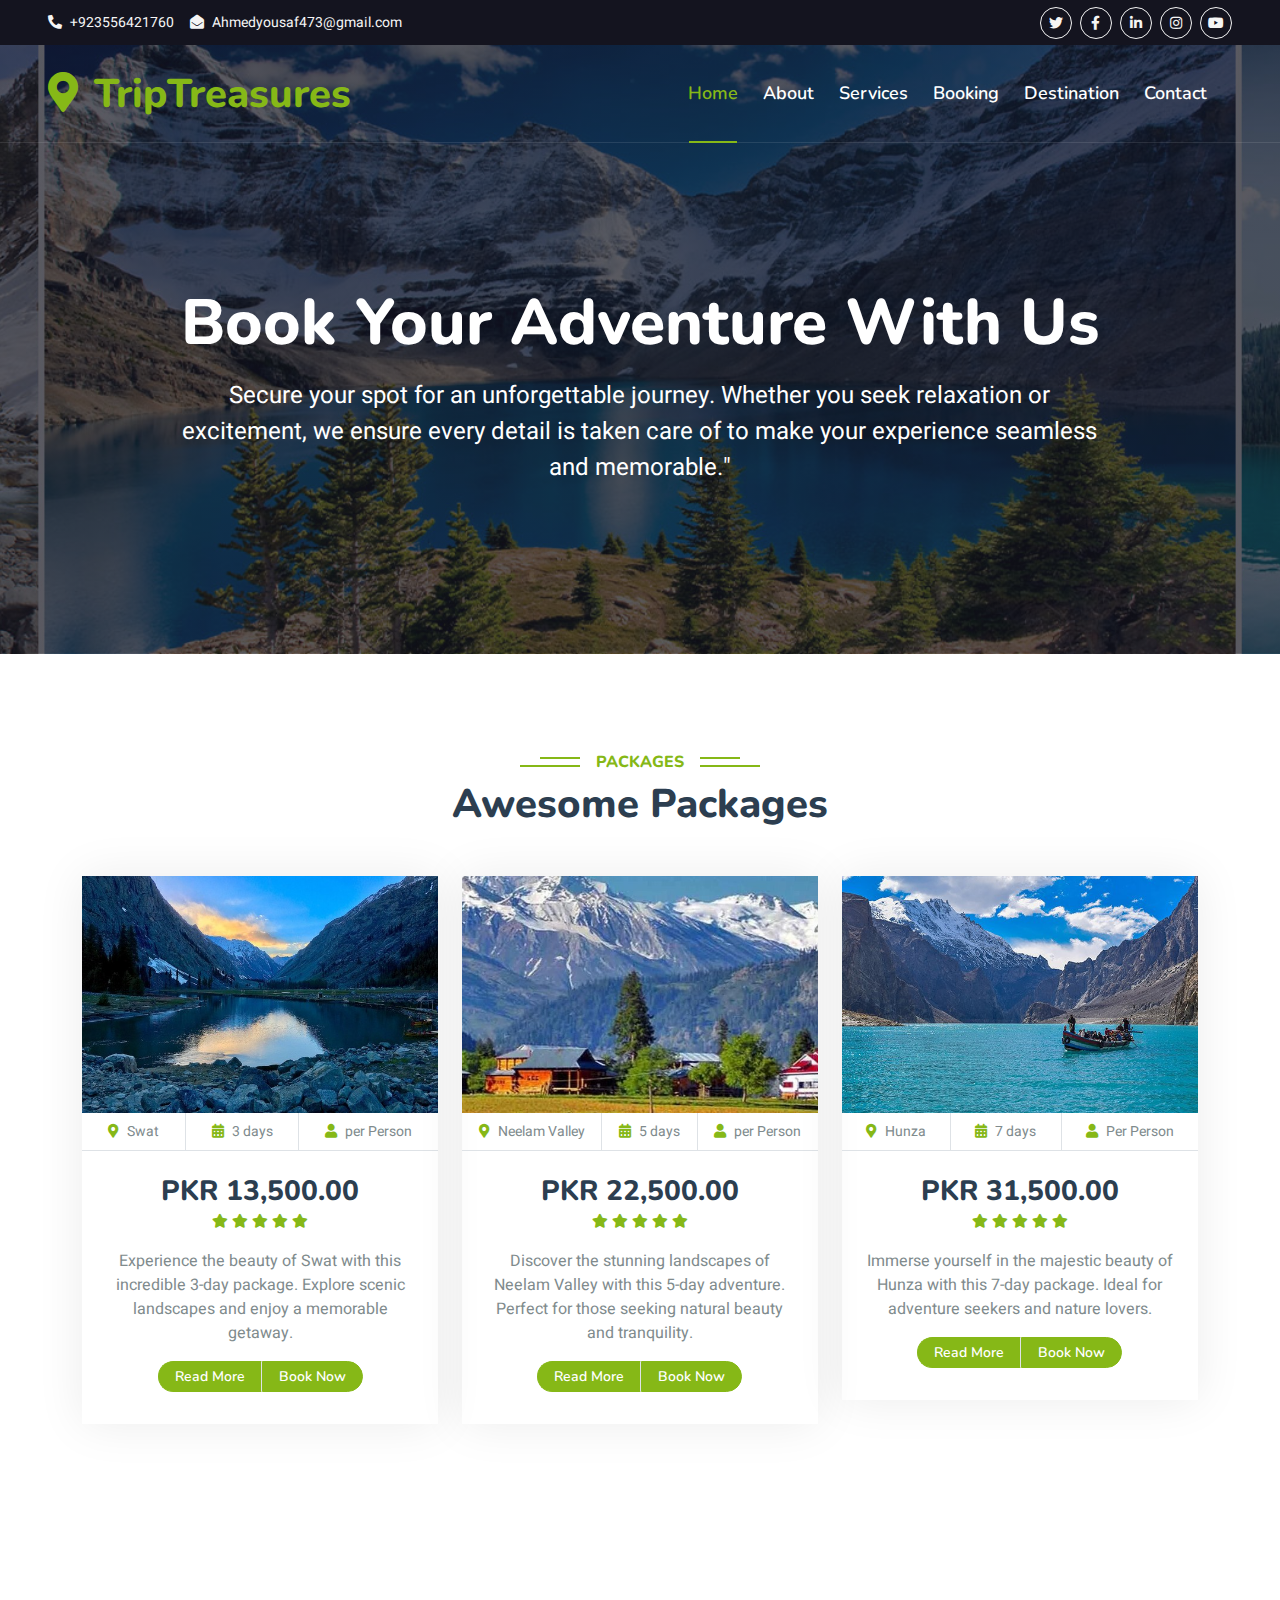
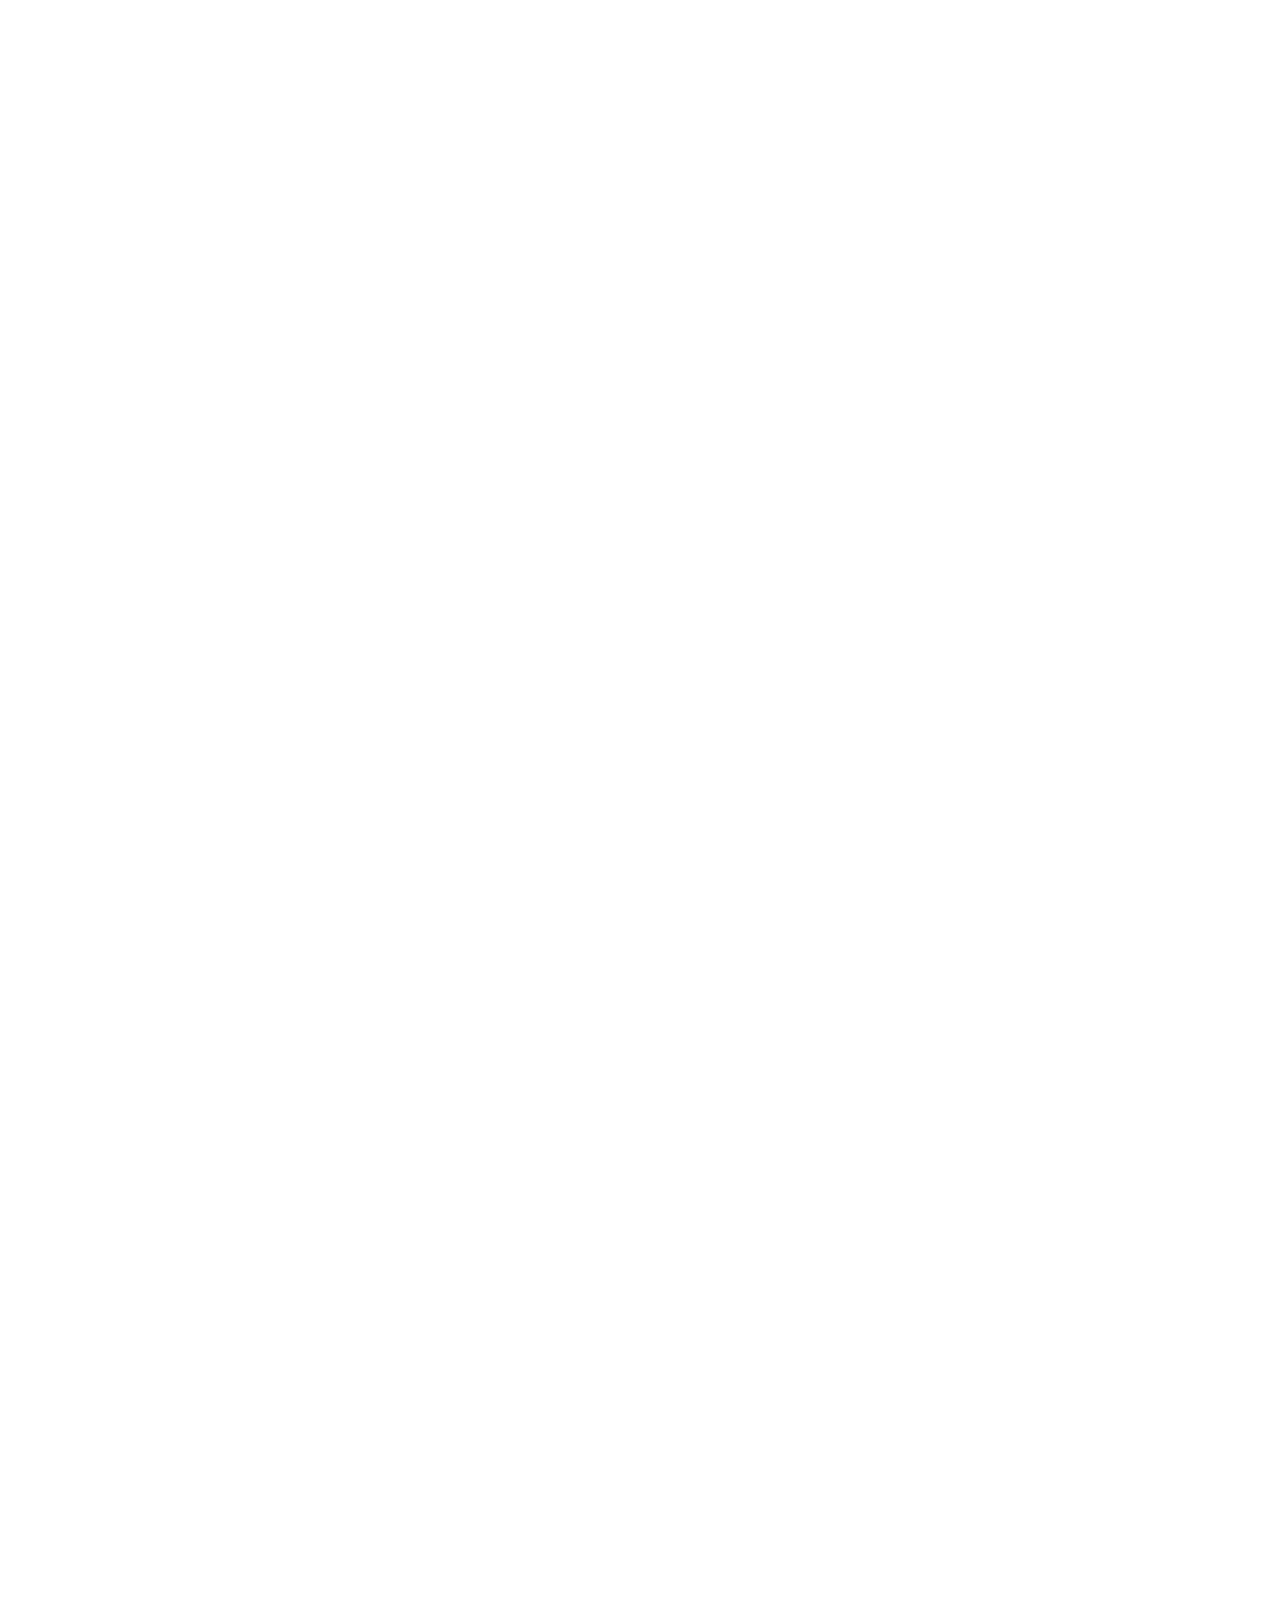
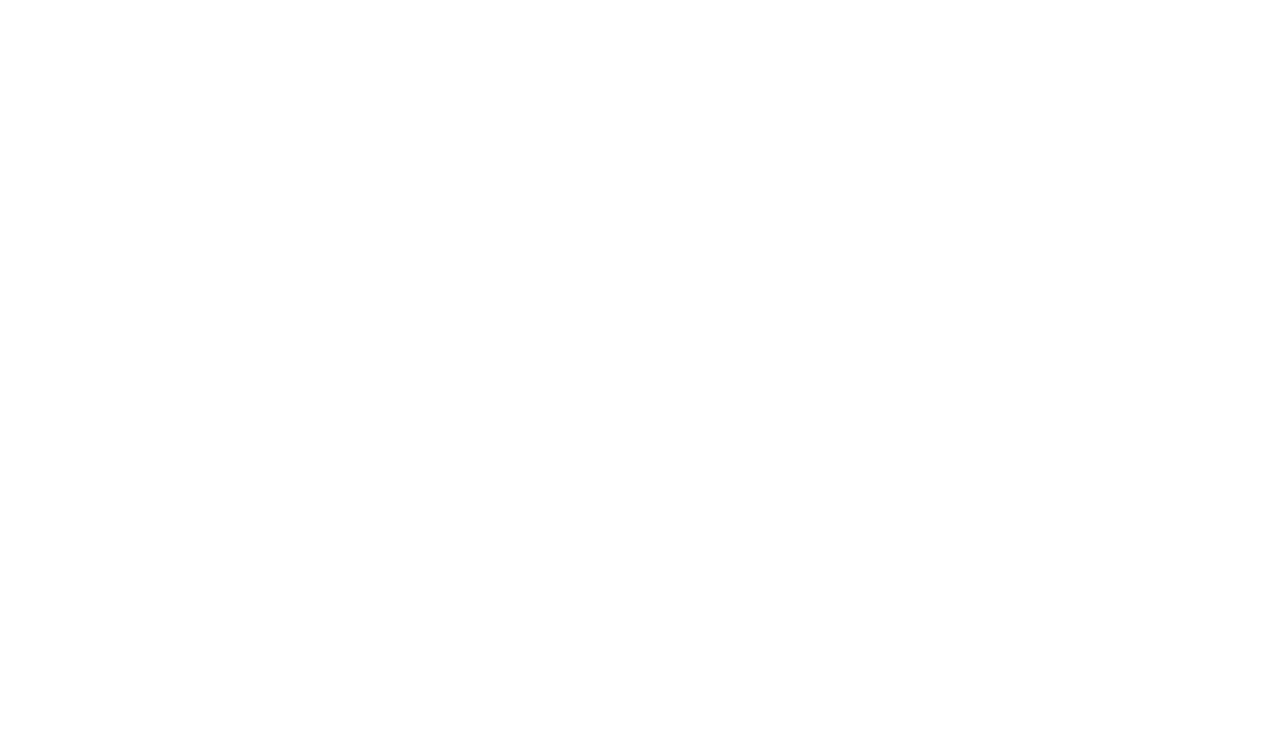
==== booking.html @ 11f81f7a "Tour" ====
<!DOCTYPE html>
<html lang="en">

<head>
    <meta charset="utf-8">
    <title>Tourist - Travel Agency</title>
    <meta content="width=device-width, initial-scale=1.0" name="viewport">
    <meta content="" name="keywords">
    <meta content="" name="description">

    <!-- Favicon -->
    <link href="img/favicon.ico" rel="icon">

    <!-- Google Web Fonts -->
    <link rel="preconnect" href="https://fonts.googleapis.com">
    <link rel="preconnect" href="https://fonts.gstatic.com" crossorigin>
    <link href="https://fonts.googleapis.com/css2?family=Heebo:wght@400;500;600&family=Nunito:wght@600;700;800&display=swap" rel="stylesheet">

    <!-- Icon Font Stylesheet -->
    <link href="https://cdnjs.cloudflare.com/ajax/libs/font-awesome/5.10.0/css/all.min.css" rel="stylesheet">
    <link href="https://cdn.jsdelivr.net/npm/bootstrap-icons@1.4.1/font/bootstrap-icons.css" rel="stylesheet">

    <!-- Libraries Stylesheet -->
    <link href="lib/animate/animate.min.css" rel="stylesheet">
    <link href="lib/owlcarousel/assets/owl.carousel.min.css" rel="stylesheet">
    <link href="lib/tempusdominus/css/tempusdominus-bootstrap-4.min.css" rel="stylesheet" />

    <!-- Customized Bootstrap Stylesheet -->
    <link href="css/bootstrap.min.css" rel="stylesheet">

    <!-- Template Stylesheet -->
    <link href="css/style.css" rel="stylesheet">
</head>

<body>
    <!-- Spinner Start -->
    <div id="spinner" class="show bg-white position-fixed translate-middle w-100 vh-100 top-50 start-50 d-flex align-items-center justify-content-center">
        <div class="spinner-border text-primary" style="width: 3rem; height: 3rem;" role="status">
            <span class="sr-only">Loading...</span>
        </div>
    </div>
    <!-- Spinner End -->


    <!-- Topbar Start -->
    <div class="container-fluid bg-dark px-5 d-none d-lg-block">
        <div class="row gx-0">
             <div class="col-lg-8 text-center text-lg-start mb-2 mb-lg-0">
                <div class="d-inline-flex align-items-center" style="height: 45px;">
                    <!-- <small class="me-3 text-light"><i class="fa fa-map-marker-alt me-2"></i>123 Street, New York, USA</small> -->
                    <small class="me-3 text-light"><i class="fa fa-phone-alt me-2"></i>+923556421760</small>
                    <small class="text-light"><i class="fa fa-envelope-open me-2"></i>Ahmedyousaf473@gmail.com</small>
                </div>
            </div>
            <div class="col-lg-4 text-center text-lg-end">
                <div class="d-inline-flex align-items-center" style="height: 45px;">
                    <a class="btn btn-sm btn-outline-light btn-sm-square rounded-circle me-2" href=""><i class="fab fa-twitter fw-normal"></i></a>
                    <a class="btn btn-sm btn-outline-light btn-sm-square rounded-circle me-2" href=""><i class="fab fa-facebook-f fw-normal"></i></a>
                    <a class="btn btn-sm btn-outline-light btn-sm-square rounded-circle me-2" href=""><i class="fab fa-linkedin-in fw-normal"></i></a>
                    <a class="btn btn-sm btn-outline-light btn-sm-square rounded-circle me-2" href=""><i class="fab fa-instagram fw-normal"></i></a>
                    <a class="btn btn-sm btn-outline-light btn-sm-square rounded-circle" href=""><i class="fab fa-youtube fw-normal"></i></a>
                </div>
            </div>
        </div>
    </div>
    <!-- Topbar End -->


    <!-- Navbar & Hero Start -->
    <div class="container-fluid position-relative p-0">
        <nav class="navbar navbar-expand-lg navbar-light px-4 px-lg-5 py-3 py-lg-0">
            <a href="" class="navbar-brand p-0">
                <h1 class="text-primary m-0"><i class="fa fa-map-marker-alt me-3"></i>TripTreasures</h1>
                <!-- <img src="img/logo.png" alt="Logo"> -->
            </a>
            <button class="navbar-toggler" type="button" data-bs-toggle="collapse" data-bs-target="#navbarCollapse">
                <span class="fa fa-bars"></span>
            </button>
            <div class="collapse navbar-collapse" id="navbarCollapse">
                <div class="navbar-nav ms-auto py-0">
                    <a href="index.html" class="nav-item nav-link active">Home</a>
                    <a href="about.html" class="nav-item nav-link">About</a>
                    <a href="service.html" class="nav-item nav-link">Services</a>
                   
                    <a href="booking.html" class="nav-item nav-link">Booking</a>
                    <a href="destination.html" class="nav-item nav-link">Destination</a>
                  
                    <a href="contact.html" class="nav-item nav-link">Contact</a>
                </div>
                
            </div>
        </nav>

        <div class="container-fluid bg-primary py-5 mb-5 hero-header">
            <div class="container py-5">
                <div class="row justify-content-center py-5">
                    <div class="col-lg-10 pt-lg-5 mt-lg-5 text-center">
                        <h1 class="display-3 text-white mb-3 animated slideInDown">Book Your Adventure With Us</h1> 
                        <p class="fs-4 text-white mb-4 animated slideInDown">Secure your spot for an unforgettable journey. Whether you seek relaxation or excitement, we ensure every detail is taken care of to make your experience seamless and memorable."</p>
                    </div>
                </div>
            </div>
        </div>
    </div>
    <!-- Navbar & Hero End -->

    <!-- start packages section -->
    <div class="container-xxl py-5">
        <div class="container">
            <div class="text-center wow fadeInUp" data-wow-delay="0.1s">
                <h6 class="section-title bg-white text-center text-primary px-3">Packages</h6>
                <h1 class="mb-5">Awesome Packages</h1>
            </div>
            <div class="row g-4 justify-content-center">
                <div class="col-lg-4 col-md-6 wow fadeInUp" data-wow-delay="0.1s">
                    <div class="package-item">
                        <div class="overflow-hidden">
                            <img class="img-fluid" src="img/sawat_booking (1).jpg" alt="">
                        </div>
                        <div class="d-flex border-bottom">
                            <small class="flex-fill text-center border-end py-2"><i class="fa fa-map-marker-alt text-primary me-2"></i>Swat</small>
                            <small class="flex-fill text-center border-end py-2"><i class="fa fa-calendar-alt text-primary me-2"></i>3 days</small>
                            <small class="flex-fill text-center py-2"><i class="fa fa-user text-primary me-2"></i>per Person</small>
                        </div>
                        <div class="text-center p-4">
                            <h3 class="mb-0">PKR 13,500.00</h3>
                            <div class="mb-3">
                                <small class="fa fa-star text-primary"></small>
                                <small class="fa fa-star text-primary"></small>
                                <small class="fa fa-star text-primary"></small>
                                <small class="fa fa-star text-primary"></small>
                                <small class="fa fa-star text-primary"></small>
                            </div>
                            <p>Experience the beauty of Swat with this incredible 3-day package. Explore scenic landscapes and enjoy a memorable getaway.</p>
                            <div class="d-flex justify-content-center mb-2">
                                <a href="#" class="btn btn-sm btn-primary px-3 border-end" style="border-radius: 30px 0 0 30px;">Read More</a>
                                <a href="//api.whatsapp.com/send?phone=923556421760&text=Hello! I'm interested in learning more about your tour packages. Could you please provide details about the all packages?" target="_blank" class="btn btn-sm btn-primary px-3" style="border-radius: 0 30px 30px 0;">Book Now</a>
                            </div>
                        </div>
                    </div>
                </div>
                <div class="col-lg-4 col-md-6 wow fadeInUp" data-wow-delay="0.3s">
                    <div class="package-item">
                        <div class="overflow-hidden">
                            <img class="img-fluid" src="img/NEELAM-VALLEY_book.jpg" alt="">
                        </div>
                        <div class="d-flex border-bottom">
                            <small class="flex-fill text-center border-end py-2"><i class="fa fa-map-marker-alt text-primary me-2"></i>Neelam Valley</small>
                            <small class="flex-fill text-center border-end py-2"><i class="fa fa-calendar-alt text-primary me-2"></i>5 days</small>
                            <small class="flex-fill text-center py-2"><i class="fa fa-user text-primary me-2"></i>per Person</small>
                        </div>
                        <div class="text-center p-4">
                            <h3 class="mb-0">PKR 22,500.00</h3>
                            <div class="mb-3">
                                <small class="fa fa-star text-primary"></small>
                                <small class="fa fa-star text-primary"></small>
                                <small class="fa fa-star text-primary"></small>
                                <small class="fa fa-star text-primary"></small>
                                <small class="fa fa-star text-primary"></small>
                            </div>
                            <p>Discover the stunning landscapes of Neelam Valley with this 5-day adventure. Perfect for those seeking natural beauty and tranquility.</p>
                            <div class="d-flex justify-content-center mb-2">
                                <a href="#" class="btn btn-sm btn-primary px-3 border-end" style="border-radius: 30px 0 0 30px;">Read More</a>
                                <a href="//api.whatsapp.com/send?phone=923556421760&text=Hello! I'm interested in learning more about your tour packages. Could you please provide details about the all packages?" target="_blank" class="btn btn-sm btn-primary px-3" style="border-radius: 0 30px 30px 0;">Book Now</a>
                            </div>
                        </div>
                    </div>
                </div>
                <div class="col-lg-4 col-md-6 wow fadeInUp" data-wow-delay="0.5s">
                    <div class="package-item">
                        <div class="overflow-hidden">
                            <img class="img-fluid" src="img/Hunza 5.jpg" alt="">
                        </div>
                        <div class="d-flex border-bottom">
                            <small class="flex-fill text-center border-end py-2"><i class="fa fa-map-marker-alt text-primary me-2"></i>Hunza</small>
                            <small class="flex-fill text-center border-end py-2"><i class="fa fa-calendar-alt text-primary me-2"></i>7 days</small>
                            <small class="flex-fill text-center py-2"><i class="fa fa-user text-primary me-2"></i>Per Person</small>
                        </div>
                        <div class="text-center p-4">
                            <h3 class="mb-0">PKR 31,500.00</h3>
                            <div class="mb-3">
                                <small class="fa fa-star text-primary"></small>
                                <small class="fa fa-star text-primary"></small>
                                <small class="fa fa-star text-primary"></small>
                                <small class="fa fa-star text-primary"></small>
                                <small class="fa fa-star text-primary"></small>
                            </div>
                            <p>Immerse yourself in the majestic beauty of Hunza with this 7-day package. Ideal for adventure seekers and nature lovers.</p>
                            <div class="d-flex justify-content-center mb-2">
                                <a href="#" class="btn btn-sm btn-primary px-3 border-end" style="border-radius: 30px 0 0 30px;">Read More</a>
                                <a href="//api.whatsapp.com/send?phone=923556421760&text=Hello! I'm interested in learning more about your tour packages. Could you please provide details about the all packages?" target="_blank" class="btn btn-sm btn-primary px-3" style="border-radius: 0 30px 30px 0;">Book Now</a>
                            </div>
                        </div>
                    </div>
                </div>
                <!-- add -->
                 
            </div>
        </div>
        
     <!-- whatsapp -->
     <div class="elfsight-app-4e9ace03-7a53-481e-9cab-a281f9178f1b" data-elfsight-app-lazy></div>
    </div>
    <!-- Package End -->
     <!-- Hoonymoon couple -->
     <div class="container-xxl py-5">
        <div class="container">
            <div class="text-center wow fadeInUp" data-wow-delay="0.1s">
                <h1 class="mb-5">HoneyMoon Packages</h1>
            </div>
            <div class="row g-4 justify-content-center">
                <div class="col-lg-4 col-md-6 wow fadeInUp" data-wow-delay="0.1s">
                    <div class="package-item">
                        <div class="overflow-hidden">
                            <img class="img-fluid" src="img/sawat_booking (1).jpg" alt="">
                        </div>
                        <div class="d-flex border-bottom">
                            <small class="flex-fill text-center border-end py-2"><i class="fa fa-map-marker-alt text-primary me-2"></i>Swat</small>
                            <small class="flex-fill text-center border-end py-2"><i class="fa fa-calendar-alt text-primary me-2"></i>3 days</small>
                            <small class="flex-fill text-center py-2"><i class="fa fa-user text-primary me-2"></i>Couples</small>
                        </div>
                        <div class="text-center p-4">
                            <h3 class="mb-0">PKR 38,000.00</h3>
                            <div class="mb-3">
                                <small class="fa fa-star text-primary"></small>
                                <small class="fa fa-star text-primary"></small>
                                <small class="fa fa-star text-primary"></small>
                                <small class="fa fa-star text-primary"></small>
                                <small class="fa fa-star text-primary"></small>
                            </div>
                            <p>Celebrate your love with our exclusive 3-day honeymoon package in Swat. Enjoy romantic moments amidst breathtaking scenery.</p>
                            <div class="d-flex justify-content-center mb-2">
                                <a href="#" class="btn btn-sm btn-primary px-3 border-end" style="border-radius: 30px 0 0 30px;">Read More</a>
                                <a href="//api.whatsapp.com/send?phone=923556421760&text=Hello! I'm interested in learning more about your tour packages. Could you please provide details about the all packages?" target="_blank" class="btn btn-sm btn-primary px-3" style="border-radius: 0 30px 30px 0;">Book Now</a>
                            </div>
                        </div>
                    </div>
                </div>
                <div class="col-lg-4 col-md-6 wow fadeInUp" data-wow-delay="0.3s">
                    <div class="package-item">
                        <div class="overflow-hidden">
                            <img class="img-fluid" src="img/NEELAM-VALLEY_book.jpg" alt="">
                        </div>
                        <div class="d-flex border-bottom">
                            <small class="flex-fill text-center border-end py-2"><i class="fa fa-map-marker-alt text-primary me-2"></i>Neelam Valley</small>
                            <small class="flex-fill text-center border-end py-2"><i class="fa fa-calendar-alt text-primary me-2"></i>5 days</small>
                            <small class="flex-fill text-center py-2"><i class="fa fa-user text-primary me-2"></i>Couples</small>
                        </div>
                        <div class="text-center p-4">
                            <h3 class="mb-0">PKR 63,500.00</h3>
                            <div class="mb-3">
                                <small class="fa fa-star text-primary"></small>
                                <small class="fa fa-star text-primary"></small>
                                <small class="fa fa-star text-primary"></small>
                                <small class="fa fa-star text-primary"></small>
                                <small class="fa fa-star text-primary"></small>
                            </div>
                            <p>Escape to the enchanting Neelam Valley for a 5-day romantic getaway. Explore lush valleys, crystal-clear rivers, and the tranquil beauty of nature.</p>
                            <div class="d-flex justify-content-center mb-2">
                                <a href="#" class="btn btn-sm btn-primary px-3 border-end" style="border-radius: 30px 0 0 30px;">Read More</a>
                                <a href="//api.whatsapp.com/send?phone=923556421760&text=Hello! I'm interested in learning more about your tour packages. Could you please provide details about the all packages?" target="_blank" class="btn btn-sm btn-primary px-3" style="border-radius: 0 30px 30px 0;">Book Now</a>
                            </div>
                        </div>
                    </div>
                </div>
                <div class="col-lg-4 col-md-6 wow fadeInUp" data-wow-delay="0.5s">
                    <div class="package-item">
                        <div class="overflow-hidden">
                            <img class="img-fluid" src="img/Hunza 5.jpg" alt="">
                        </div>
                        <div class="d-flex border-bottom">
                            <small class="flex-fill text-center border-end py-2"><i class="fa fa-map-marker-alt text-primary me-2"></i>Hunza</small>
                            <small class="flex-fill text-center border-end py-2"><i class="fa fa-calendar-alt text-primary me-2"></i>7 days</small>
                            <small class="flex-fill text-center py-2"><i class="fa fa-user text-primary me-2"></i>Couples</small>
                        </div>
                        <div class="text-center p-4">
                            <h3 class="mb-0">PKR 88,500.00</h3>
                            <div class="mb-3">
                                <small class="fa fa-star text-primary"></small>
                                <small class="fa fa-star text-primary"></small>
                                <small class="fa fa-star text-primary"></small>
                                <small class="fa fa-star text-primary"></small>
                                <small class="fa fa-star text-primary"></small>
                            </div>
                            <p>Experience the serene beauty of Hunza. Enjoy stunning landscapes, vibrant culture, and a peaceful retreat in the heart of the mountains.</p>

                            <div class="d-flex justify-content-center mb-2">
                                <a href="#" class="btn btn-sm btn-primary px-3 border-end" style="border-radius: 30px 0 0 30px;">Read More</a>
                                <a href="//api.whatsapp.com/send?phone=923556421760&text=Hello! I'm interested in learning more about your tour packages. Could you please provide details about the all packages?" target="_blank" class="btn btn-sm btn-primary px-3" style="border-radius: 0 30px 30px 0;">Book Now</a>
                            </div>
                        </div>
                    </div>
                </div>
                <!-- add -->
                 
            </div>
        </div>
    </div>
     <!-- end hoonymoon couples -->


    <!-- Process Start -->
    <div class="container-xxl py-5">
        <div class="container">
            <div class="text-center pb-4 wow fadeInUp" data-wow-delay="0.1s">
                <h6 class="section-title bg-white text-center text-primary px-3">Process</h6>
                <h1 class="mb-5">3 Easy Steps</h1>
            </div>
            <div class="row gy-5 gx-4 justify-content-center">
                <div class="col-lg-4 col-sm-6 text-center pt-4 wow fadeInUp" data-wow-delay="0.1s">
                    <div class="position-relative border border-primary pt-5 pb-4 px-4">
                        <div class="d-inline-flex align-items-center justify-content-center bg-primary rounded-circle position-absolute top-0 start-50 translate-middle shadow" style="width: 100px; height: 100px;">
                            <i class="fa fa-globe fa-3x text-white"></i>
                        </div>
                        <h5 class="mt-4">Choose A Destination</h5>
                        <hr class="w-25 mx-auto bg-primary mb-1">
                        <hr class="w-50 mx-auto bg-primary mt-0">
                        <p class="mb-0">Explore our wide range of travel destinations and select the perfect one for your next adventure. Whether you're looking for relaxation or excitement, we have something for everyone.</p>
                    </div>
                </div>
                <div class="col-lg-4 col-sm-6 text-center pt-4 wow fadeInUp" data-wow-delay="0.3s">
                    <div class="position-relative border border-primary pt-5 pb-4 px-4">
                        <div class="d-inline-flex align-items-center justify-content-center bg-primary rounded-circle position-absolute top-0 start-50 translate-middle shadow" style="width: 100px; height: 100px;">
                            <i class="fa fa-dollar-sign fa-3x text-white"></i>
                        </div>
                        <h5 class="mt-4">Pay Online</h5>
                        <hr class="w-25 mx-auto bg-primary mb-1">
                        <hr class="w-50 mx-auto bg-primary mt-0">
                        <p class="mb-0">Conveniently complete your booking with our secure online payment system. We offer multiple payment options to ensure a smooth and hassle-free experience.

                        </p>
                    </div>
                </div>
                <div class="col-lg-4 col-sm-6 text-center pt-4 wow fadeInUp" data-wow-delay="0.5s">
                    <div class="position-relative border border-primary pt-5 pb-4 px-4">
                        <div class="d-inline-flex align-items-center justify-content-center bg-primary rounded-circle position-absolute top-0 start-50 translate-middle shadow" style="width: 100px; height: 100px;">
                            <i class="fa fa-plane fa-3x text-white"></i>
                        </div>
                        <h5 class="mt-4">Fly Today</h5>
                        <hr class="w-25 mx-auto bg-primary mb-1">
                        <hr class="w-50 mx-auto bg-primary mt-0">
                        <p class="mb-0">Pack your bags and get ready to embark on your journey. With everything arranged, all that's left is for you to enjoy your trip and create unforgettable memories.</p>
                    </div>
                </div>
            </div>
        </div>
    </div>
    <!-- Process Start -->


    <!-- Booking Start -->
    <div class="container-xxl py-5 wow fadeInUp" data-wow-delay="0.1s">
        <div class="container">
            <div class="booking p-5">
                <div class="row g-5 align-items-center">
                    <div class="col-md-6 text-white">
                        <h6 class="text-white text-uppercase">Booking</h6>
                        <h1 class="text-white mb-4">Online Booking</h1>
                        <p class="mb-4">To book your tour, first, fill out the form with your name, email, and mobile number. This information allows us to contact you with details about your tour.</p>
                        <p class="mb-4">Second, select your preferred date and time using the date picker and choose your desired destination from the options provided. If you have any special requests or needs, make sure to mention them in the designated field.</p>
                        <p class="mb-4">Finally, click the "Book Now" button to submit your booking. You’ll receive a confirmation email with all the details, and our team will review and confirm your booking with you. If any changes are needed, feel free to contact us. We’re excited to offer you an exceptional tour experience!</p>
                        <a class="btn btn-outline-light py-3 px-5 mt-2" href="">Read More</a>
                    </div>
                    <div class="col-md-6">
                        <h1 class="text-white mb-4">Book A Tour</h1>
                        <form>
                            <div class="row g-3">
                                <div class="col-md-6">
                                    <div class="form-floating">
                                        <input type="text" class="form-control bg-transparent" id="name" placeholder="Your Name" required>
                                        <label for="name">Your Name</label>
                                    </div>
                                </div>
                                <div class="col-md-6">
                                    <div class="form-floating">
                                        <input type="email" class="form-control bg-transparent" id="email" placeholder="Your Email" required>
                                        <label for="email">Your Email</label>
                                    </div>
                                </div>
                                <div class="col-md-6">
                                    <div class="form-floating">
                                        <input type="tel" class="form-control bg-transparent" id="mobile" placeholder="Your Mobile Number" required>
                                        <label for="mobile">Your Mobile Number</label>
                                    </div>
                                </div>
                                <div class="col-md-6">
                                    <div class="form-floating date" id="date3" data-target-input="nearest">
                                        <input type="text" class="form-control bg-transparent datetimepicker-input" id="datetime" placeholder="Date & Time" data-target="#date3" data-toggle="datetimepicker" required/>
                                        <label for="datetime">Date & Time</label>
                                    </div>
                                </div>
                                <div class="col-md-12">
                                    <div class="form-floating">
                                        <select class="form-select bg-transparent" id="select1">
                                            <option value="1">Destination 1</option>
                                            <option value="2">Destination 2</option>
                                            <option value="3">Destination 3</option>
                                        </select>
                                        <label for="select1">Destination</label>
                                    </div>
                                </div>
                                <div class="col-12">
                                    <div class="form-floating">
                                        <textarea class="form-control bg-transparent" placeholder="Special Request" id="message" style="height: 100px" required></textarea>
                                        <label for="message">Special Request</label>
                                    </div>
                                </div>
                                <div class="col-12">
                                    <button class="btn btn-outline-light w-100 py-3" type="submit">Book Now</button>
                                </div>
                            </div>
                        </form>
                    </div>
                </div>
            </div>
        </div>
    </div>
    <!-- Booking Start -->
   

   <!-- Footer Start -->
   <div class="container-fluid bg-dark text-light footer pt-5 mt-5 wow fadeIn" data-wow-delay="0.1s">
    <div class="container py-5">
        <div class="row g-5">
            <div class="col-lg-4 col-md-6">
                <h4 class="text-white mb-3">Company</h4>
                <a class="btn btn-link" href="">About Us</a>
                <a class="btn btn-link" href="">Contact Us</a>
                <a class="btn btn-link" href="">Privacy Policy</a>
                <a class="btn btn-link" href="">Terms & Condition</a>
                <a class="btn btn-link" href="">FAQs & Help</a>
            </div>
            <div class="col-lg-4 col-md-6">
                <h4 class="text-white mb-3">Contact</h4>
                <!-- <p class="mb-2"><i class="fa fa-map-marker-alt me-3"></i>123 Street, New York, USA</p> -->
                <p class="mb-2"><i class="fa fa-phone-alt me-3"></i>+923556421760</p>
                <p class="mb-2"><i class="fa fa-envelope me-3"></i>Ahmedyousaf473@gmail.com</p>
                <div class="d-flex pt-2">
                    <a class="btn btn-outline-light btn-social" href=""><i class="fab fa-twitter"></i></a>
                    <a class="btn btn-outline-light btn-social" href=""><i class="fab fa-facebook-f"></i></a>
                    <a class="btn btn-outline-light btn-social" href=""><i class="fab fa-youtube"></i></a>
                    <a class="btn btn-outline-light btn-social" href=""><i class="fab fa-linkedin-in"></i></a>
                </div>
            </div>
            <div class="col-lg-4 col-md-6">
                <h4 class="text-white mb-3">Facebook</h4>
                <div class="row g-2 pt-2">
                    <div class="col-4">
                        <img class="img-fluid bg-light p-1" src="img/package-1.jpg" alt="">
                    </div>
                    <div class="col-4">
                        <img class="img-fluid bg-light p-1" src="img/package-2.jpg" alt="">
                    </div>
                    <div class="col-4">
                        <img class="img-fluid bg-light p-1" src="img/package-3.jpg" alt="">
                    </div>
                    <div class="col-4">
                        <img class="img-fluid bg-light p-1" src="img/footer1.jpg" alt="">
                    </div>
                    <div class="col-4">
                        <img class="img-fluid bg-light p-1" src="img/footer4.jpg" alt="">
                    </div>
                    <div class="col-4">
                        <img class="img-fluid bg-light p-1" src="img/footer2.jpg" alt="">
                    </div>
                </div>
            </div>
         
        </div>
    </div>
    <div class="container">
        <div class="copyright">
            <div class="row">
                <div class="col-md-6 text-center text-md-start mb-3 mb-md-0">
                    &copy; <a class="border-bottom" href="#">Your TripTreasures</a>, All Right Reserved.

                    
                </div>
                <div class="col-md-6 text-center text-md-end">
                    <div class="footer-menu">
                        <a href="">Home</a>
                        <a href="">Cookies</a>
                        <a href="">Help</a>
                        <a href="">FQAs</a>
                    </div>
                </div>
            </div>
        </div>
    </div>
</div>
<!-- Footer End -->
    <!-- Back to Top -->
    <!-- <a href="#" class="btn btn-lg btn-primary btn-lg-square back-to-top"><i class="bi bi-arrow-up"></i></a> -->


    <!-- JavaScript Libraries -->
    <script src="https://code.jquery.com/jquery-3.4.1.min.js"></script>
    <script src="https://cdn.jsdelivr.net/npm/bootstrap@5.0.0/dist/js/bootstrap.bundle.min.js"></script>
    <script src="lib/wow/wow.min.js"></script>
    <script src="lib/easing/easing.min.js"></script>
    <script src="lib/waypoints/waypoints.min.js"></script>
    <script src="lib/owlcarousel/owl.carousel.min.js"></script>
    <script src="lib/tempusdominus/js/moment.min.js"></script>
    <script src="lib/tempusdominus/js/moment-timezone.min.js"></script>
    <script src="lib/tempusdominus/js/tempusdominus-bootstrap-4.min.js"></script>
     <!-- whatsapp -->
     <script src="https://static.elfsight.com/platform/platform.js" data-use-service-core defer></script>

    <!-- Template Javascript -->
    <script src="js/main.js"></script>
</body>

</html>
---- css/style.css ----
/********** Template CSS **********/
:root {
    --primary: #86B817;
    --secondary: #FE8800;
    --light: #F5F5F5;
    --dark: #14141F;
}

.fw-medium {
    font-weight: 600 !important;
}

.fw-semi-bold {
    font-weight: 700 !important;
}

.back-to-top {
    position: fixed;
    display: none;
    right: 45px;
    bottom: 45px;
    z-index: 99;
}


/*** Spinner ***/
#spinner {
    opacity: 0;
    visibility: hidden;
    transition: opacity .5s ease-out, visibility 0s linear .5s;
    z-index: 99999;
}

#spinner.show {
    transition: opacity .5s ease-out, visibility 0s linear 0s;
    visibility: visible;
    opacity: 1;
}


/*** Button ***/
.btn {
    font-family: 'Nunito', sans-serif;
    font-weight: 600;
    transition: .5s;
}

.btn.btn-primary,
.btn.btn-secondary {
    color: #FFFFFF;
}

.btn-square {
    width: 38px;
    height: 38px;
}

.btn-sm-square {
    width: 32px;
    height: 32px;
}

.btn-lg-square {
    width: 48px;
    height: 48px;
}

.btn-square,
.btn-sm-square,
.btn-lg-square {
    padding: 0;
    display: flex;
    align-items: center;
    justify-content: center;
    font-weight: normal;
    border-radius: 0px;
}


/*** Navbar ***/
.navbar-light .navbar-nav .nav-link {
    font-family: 'Nunito', sans-serif;
    position: relative;
    margin-right: 25px;
    padding: 35px 0;
    color: #FFFFFF !important;
    font-size: 18px;
    font-weight: 600;
    outline: none;
    transition: .5s;
}

.sticky-top.navbar-light .navbar-nav .nav-link {
    padding: 20px 0;
    color: var(--dark) !important;
}

.navbar-light .navbar-nav .nav-link:hover,
.navbar-light .navbar-nav .nav-link.active {
    color: var(--primary) !important;
}

.navbar-light .navbar-brand img {
    max-height: 60px;
    transition: .5s;
}

.sticky-top.navbar-light .navbar-brand img {
    max-height: 45px;
}

@media (max-width: 991.98px) {
    .sticky-top.navbar-light {
        position: relative;
        background: #FFFFFF;
    }

    .navbar-light .navbar-collapse {
        margin-top: 15px;
        border-top: 1px solid #DDDDDD;
    }

    .navbar-light .navbar-nav .nav-link,
    .sticky-top.navbar-light .navbar-nav .nav-link {
        padding: 10px 0;
        margin-left: 0;
        color: var(--dark) !important;
    }

    .navbar-light .navbar-brand img {
        max-height: 45px;
    }
}

@media (min-width: 992px) {
    .navbar-light {
        position: absolute;
        width: 100%;
        top: 0;
        left: 0;
        border-bottom: 1px solid rgba(256, 256, 256, .1);
        z-index: 999;
    }
    
    .sticky-top.navbar-light {
        position: fixed;
        background: #FFFFFF;
    }

    .navbar-light .navbar-nav .nav-link::before {
        position: absolute;
        content: "";
        width: 0;
        height: 2px;
        bottom: -1px;
        left: 50%;
        background: var(--primary);
        transition: .5s;
    }

    .navbar-light .navbar-nav .nav-link:hover::before,
    .navbar-light .navbar-nav .nav-link.active::before {
        width: calc(100% - 2px);
        left: 1px;
    }

    .navbar-light .navbar-nav .nav-link.nav-contact::before {
        display: none;
    }
}


/*** Hero Header ***/
.hero-header {
    background: linear-gradient(rgba(20, 20, 31, .7), rgba(20, 20, 31, .7)), url(../img/hero_bg.jpg);
    background-position: center center;
    background-repeat: no-repeat;
    background-size: cover;
}

.breadcrumb-item + .breadcrumb-item::before {
    color: rgba(255, 255, 255, .5);
}


/*** Section Title ***/
.section-title {
    position: relative;
    display: inline-block;
    text-transform: uppercase;
}

.section-title::before {
    position: absolute;
    content: "";
    width: calc(100% + 80px);
    height: 2px;
    top: 4px;
    left: -40px;
    background: var(--primary);
    z-index: -1;
}

.section-title::after {
    position: absolute;
    content: "";
    width: calc(100% + 120px);
    height: 2px;
    bottom: 5px;
    left: -60px;
    background: var(--primary);
    z-index: -1;
}

.section-title.text-start::before {
    width: calc(100% + 40px);
    left: 0;
}

.section-title.text-start::after {
    width: calc(100% + 60px);
    left: 0;
}


/*** Service ***/
.service-item {
    box-shadow: 0 0 45px rgba(0, 0, 0, .08);
    transition: .5s;
}

.service-item:hover {
    background: var(--primary);
}

.service-item * {
    transition: .5s;
}

.service-item:hover * {
    color: var(--light) !important;
}


/*** Destination ***/
.destination img {
    transition: .5s;
}

.destination a:hover img {
    transform: scale(1.1);
}


/*** Package ***/
.package-item {
    box-shadow: 0 0 45px rgba(0, 0, 0, .08);
}

.package-item img {
    transition: .5s;
}

.package-item:hover img {
    transform: scale(1.1);
}


/*** Booking ***/
.booking {
    background: linear-gradient(rgba(15, 23, 43, .7), rgba(15, 23, 43, .7)), url(../img/booking-bg.jpg);
    background-position: center center;
    background-repeat: no-repeat;
    background-size: cover;
}


/*** Team ***/
.team-item {
    box-shadow: 0 0 45px rgba(0, 0, 0, .08);
}

.team-item img {
    transition: .5s;
}

.team-item:hover img {
    transform: scale(1.1);
}

.team-item .btn {
    background: #FFFFFF;
    color: var(--primary);
    border-radius: 20px;
    border-bottom: 1px solid var(--primary);
}

.team-item .btn:hover {
    background: var(--primary);
    color: #FFFFFF;
}


/*** Testimonial ***/
.testimonial-carousel::before {
    position: absolute;
    content: "";
    top: 0;
    left: 0;
    height: 100%;
    width: 0;
    background: linear-gradient(to right, rgba(255, 255, 255, 1) 0%, rgba(255, 255, 255, 0) 100%);
    z-index: 1;
}

.testimonial-carousel::after {
    position: absolute;
    content: "";
    top: 0;
    right: 0;
    height: 100%;
    width: 0;
    background: linear-gradient(to left, rgba(255, 255, 255, 1) 0%, rgba(255, 255, 255, 0) 100%);
    z-index: 1;
}

@media (min-width: 768px) {
    .testimonial-carousel::before,
    .testimonial-carousel::after {
        width: 200px;
    }
}

@media (min-width: 992px) {
    .testimonial-carousel::before,
    .testimonial-carousel::after {
        width: 300px;
    }
}

.testimonial-carousel .owl-item .testimonial-item,
.testimonial-carousel .owl-item.center .testimonial-item * {
    transition: .5s;
}

.testimonial-carousel .owl-item.center .testimonial-item {
    background: var(--primary) !important;
    border-color: var(--primary) !important;
}

.testimonial-carousel .owl-item.center .testimonial-item * {
    color: #FFFFFF !important;
}

.testimonial-carousel .owl-dots {
    margin-top: 24px;
    display: flex;
    align-items: flex-end;
    justify-content: center;
}

.testimonial-carousel .owl-dot {
    position: relative;
    display: inline-block;
    margin: 0 5px;
    width: 15px;
    height: 15px;
    border: 1px solid #CCCCCC;
    border-radius: 15px;
    transition: .5s;
}

.testimonial-carousel .owl-dot.active {
    background: var(--primary);
    border-color: var(--primary);
}


/*** Footer ***/
.footer .btn.btn-social {
    margin-right: 5px;
    width: 35px;
    height: 35px;
    display: flex;
    align-items: center;
    justify-content: center;
    color: var(--light);
    font-weight: normal;
    border: 1px solid #FFFFFF;
    border-radius: 35px;
    transition: .3s;
}

.footer .btn.btn-social:hover {
    color: var(--primary);
}

.footer .btn.btn-link {
    display: block;
    margin-bottom: 5px;
    padding: 0;
    text-align: left;
    color: #FFFFFF;
    font-size: 15px;
    font-weight: normal;
    text-transform: capitalize;
    transition: .3s;
}

.footer .btn.btn-link::before {
    position: relative;
    content: "\f105";
    font-family: "Font Awesome 5 Free";
    font-weight: 900;
    margin-right: 10px;
}

.footer .btn.btn-link:hover {
    letter-spacing: 1px;
    box-shadow: none;
}

.footer .copyright {
    padding: 25px 0;
    font-size: 15px;
    border-top: 1px solid rgba(256, 256, 256, .1);
}

.footer .copyright a {
    color: var(--light);
}

.footer .footer-menu a {
    margin-right: 15px;
    padding-right: 15px;
    border-right: 1px solid rgba(255, 255, 255, .1);
}

.footer .footer-menu a:last-child {
    margin-right: 0;
    padding-right: 0;
    border-right: none;
}
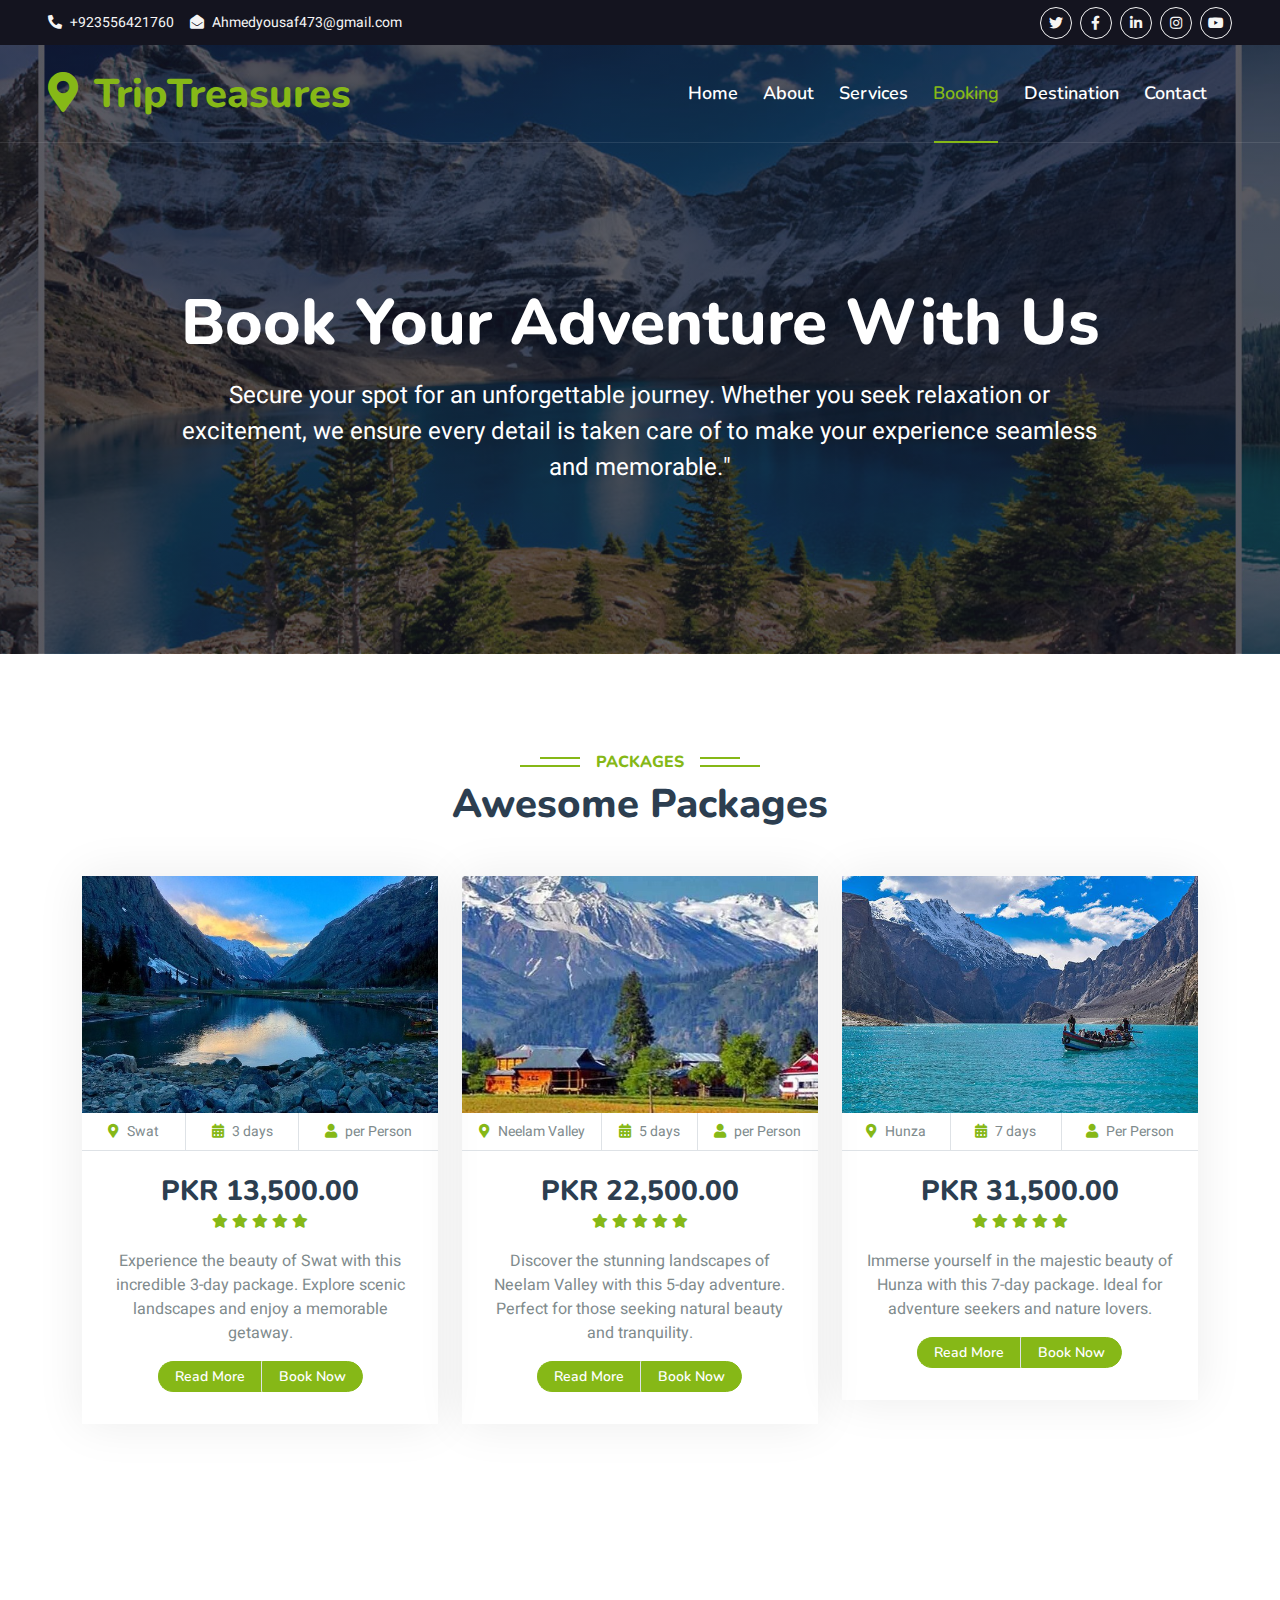
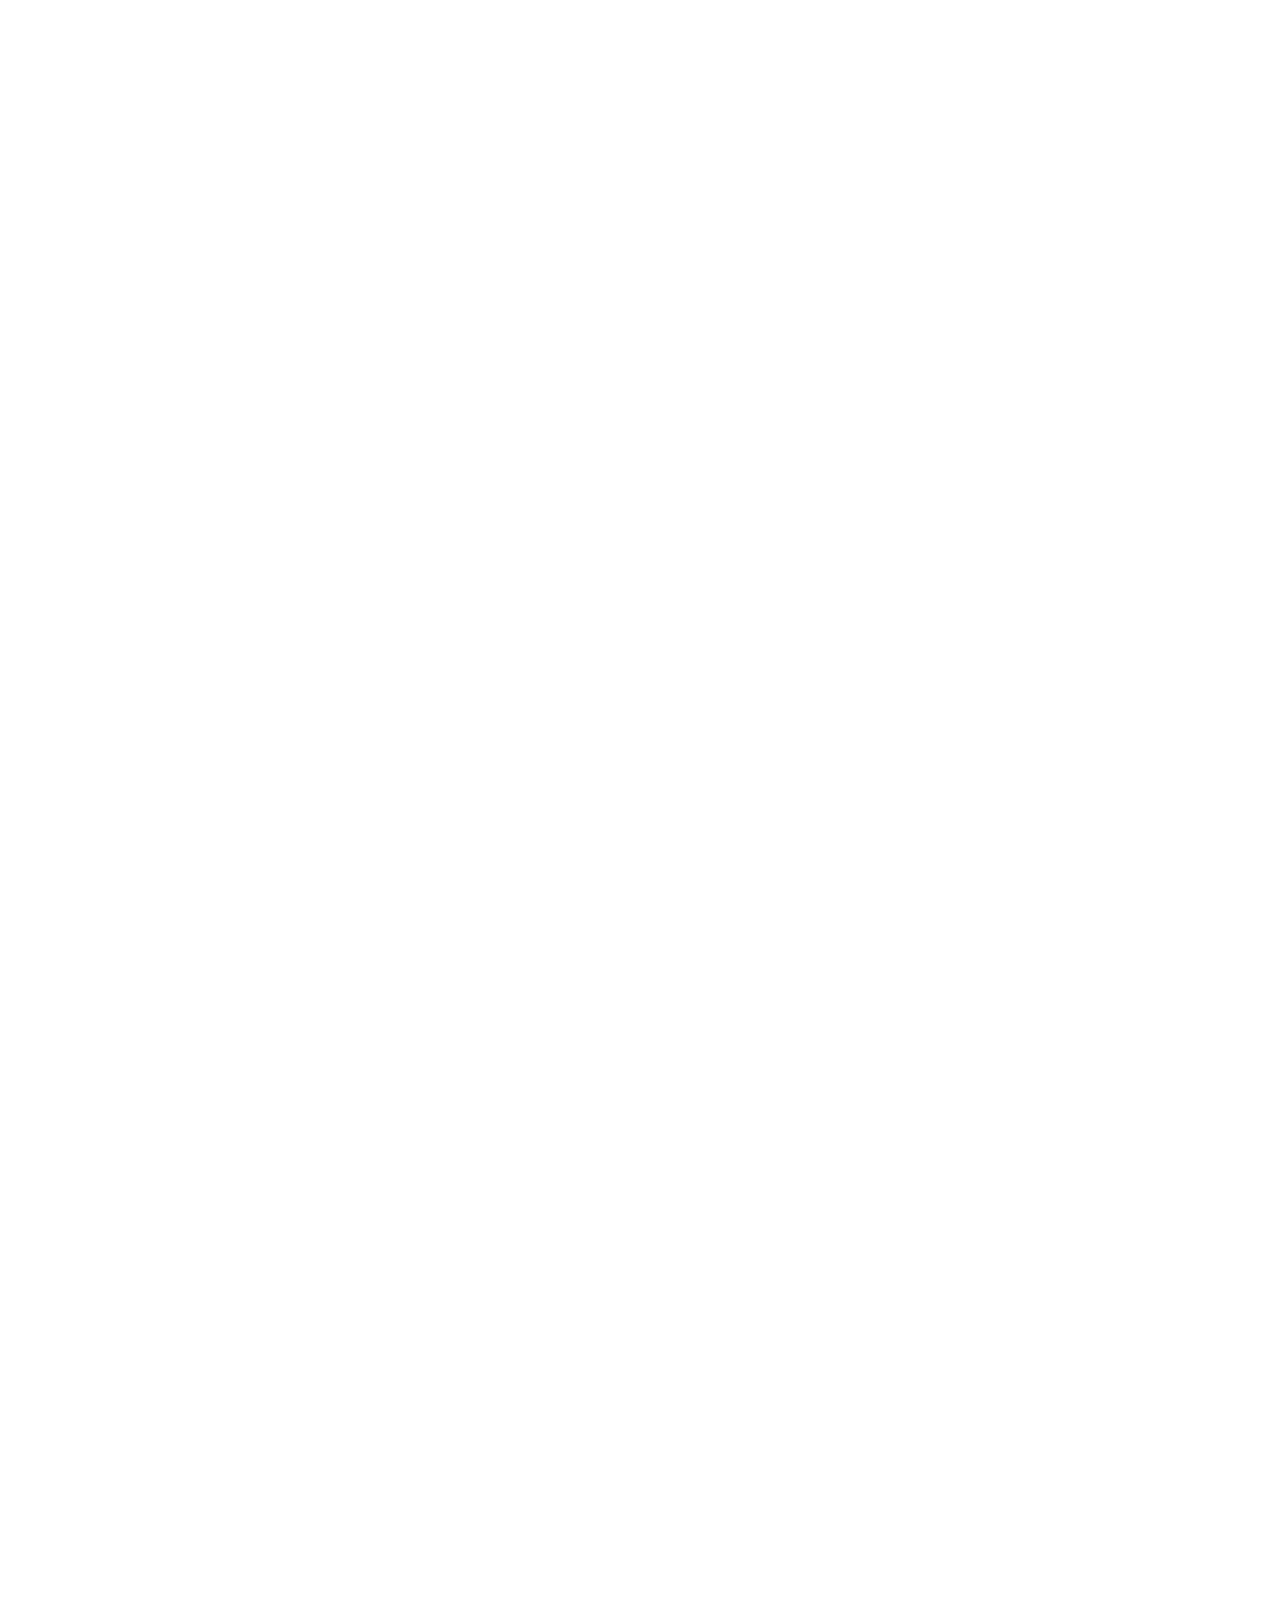
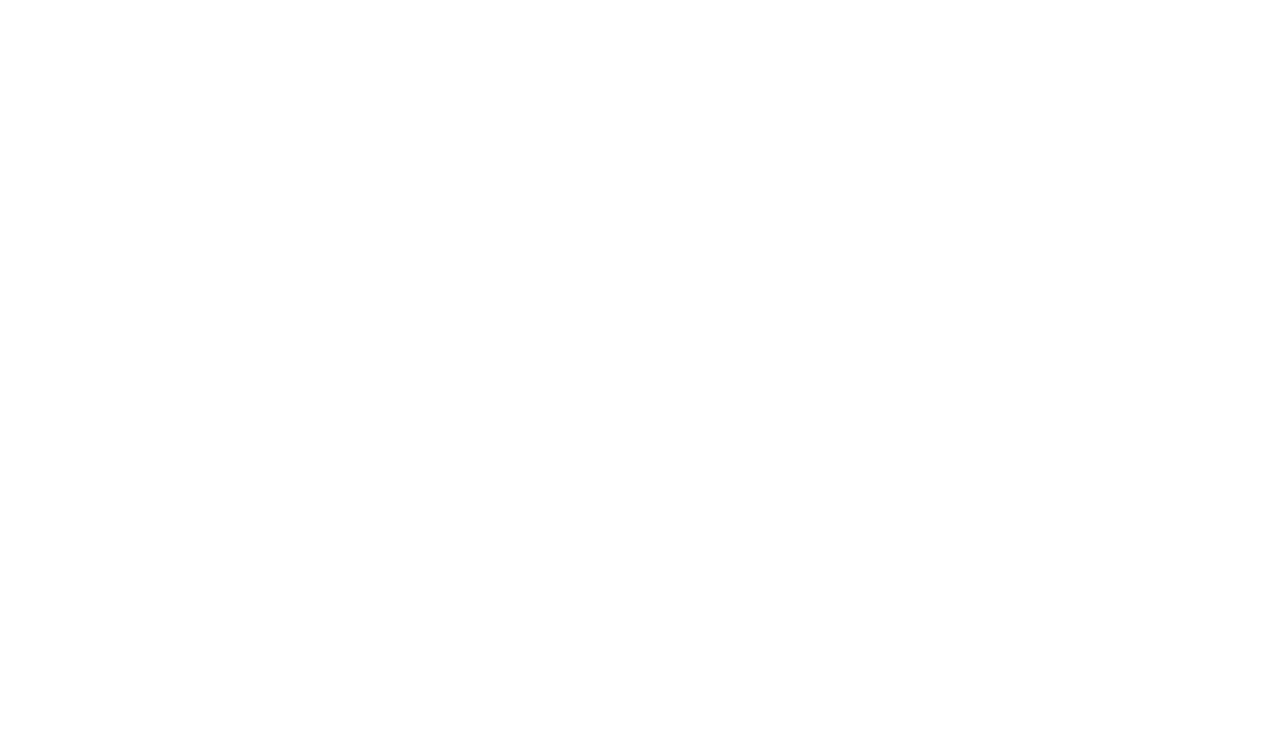
==== commit 8254b093: "update teh toolbar" ====
--- a/booking.html
+++ b/booking.html
@@ -45,7 +45,7 @@
     <!-- Topbar Start -->
     <div class="container-fluid bg-dark px-5 d-none d-lg-block">
         <div class="row gx-0">
-             <div class="col-lg-8 text-center text-lg-start mb-2 mb-lg-0">
+            <div class="col-lg-8 text-center text-lg-start mb-2 mb-lg-0">
                 <div class="d-inline-flex align-items-center" style="height: 45px;">
                     <!-- <small class="me-3 text-light"><i class="fa fa-map-marker-alt me-2"></i>123 Street, New York, USA</small> -->
                     <small class="me-3 text-light"><i class="fa fa-phone-alt me-2"></i>+923556421760</small>
@@ -78,11 +78,11 @@
             </button>
             <div class="collapse navbar-collapse" id="navbarCollapse">
                 <div class="navbar-nav ms-auto py-0">
-                    <a href="index.html" class="nav-item nav-link active">Home</a>
+                    <a href="index.html" class="nav-item nav-link">Home</a>
                     <a href="about.html" class="nav-item nav-link">About</a>
                     <a href="service.html" class="nav-item nav-link">Services</a>
                    
-                    <a href="booking.html" class="nav-item nav-link">Booking</a>
+                    <a href="booking.html" class="nav-item nav-link active">Booking</a>
                     <a href="destination.html" class="nav-item nav-link">Destination</a>
                   
                     <a href="contact.html" class="nav-item nav-link">Contact</a>
